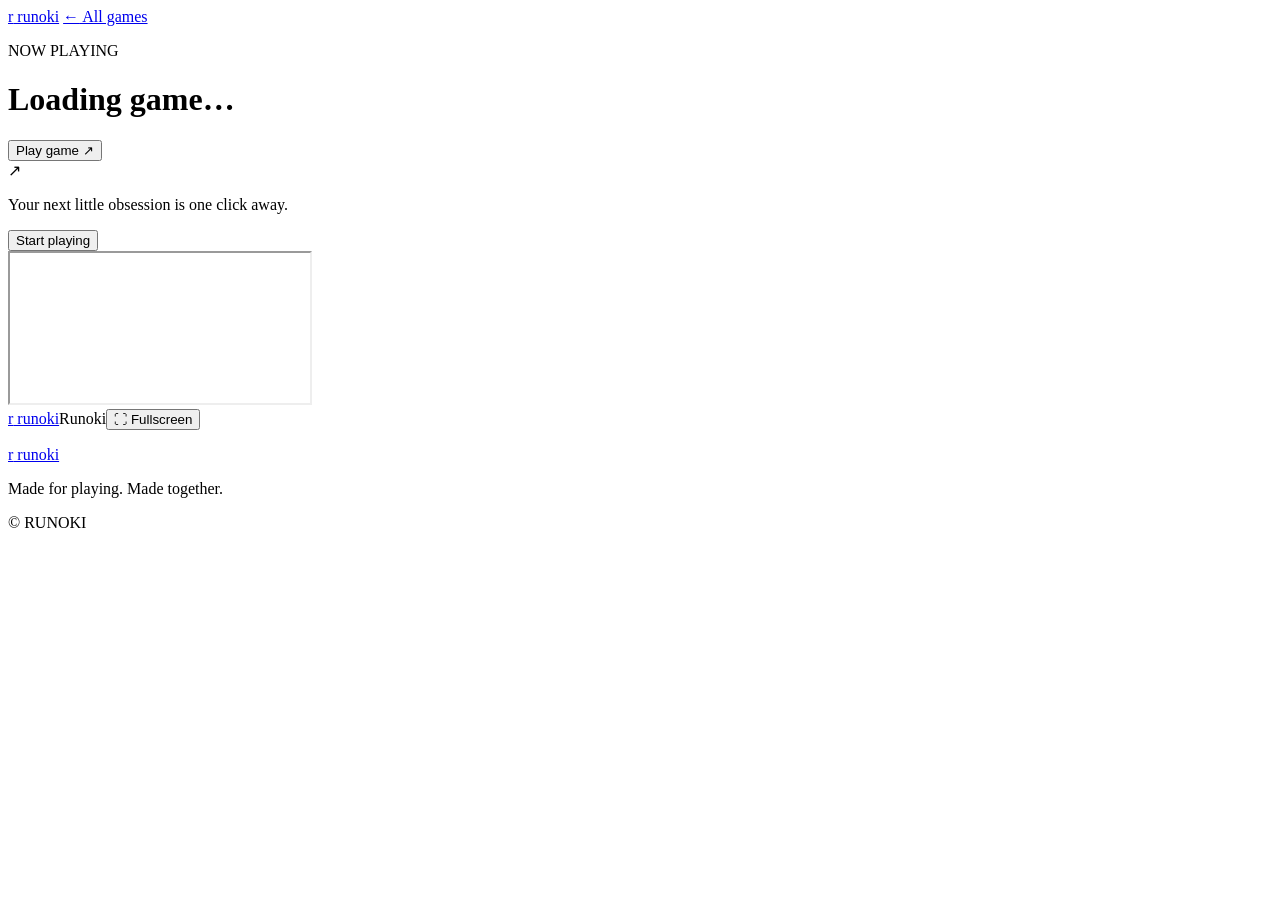
==== game.html @ b2163861 "Add dedicated Runoki game page" ====
<!doctype html>
<html lang="en">
<head>
  <meta charset="utf-8">
  <meta name="viewport" content="width=device-width, initial-scale=1">
  <meta name="theme-color" content="#101014">
  <title>Play — Runoki</title>
  <link rel="stylesheet" href="assets/css/style.css">
  <script src="assets/js/site.js" defer></script>
</head>
<body class="game-page">
  <header class="site-header game-header">
    <a class="wordmark" href="index.html"><span class="brand-mark">r</span> runoki</a>
    <a class="back-link" href="index.html#games"><span aria-hidden="true">←</span> All games</a>
  </header>
  <main class="detail-main">
    <div class="detail-top">
      <div><p class="eyebrow"><span class="live-dot"></span> NOW PLAYING</p><h1 id="detail-title">Loading game…</h1></div>
      <button class="button button-dark play-button" id="play-button" type="button">Play game <span aria-hidden="true">↗</span></button>
    </div>
    <div class="game-stage" id="game-stage">
      <div class="stage-placeholder" id="stage-placeholder"><span class="placeholder-icon">↗</span><p>Your next little obsession is one click away.</p><button class="button button-light" id="stage-play" type="button">Start playing</button></div>
      <iframe id="game-frame" title="Game" allow="fullscreen; gamepad" loading="lazy"></iframe>
      <div class="fullscreen-bar"><a href="index.html" class="bar-brand"><span class="brand-mark">r</span> runoki</a><span id="bar-title">Runoki</span><button id="fullscreen-button" type="button" aria-label="Enter fullscreen">⛶ <span>Fullscreen</span></button></div>
    </div>
    <div class="detail-bottom"><p id="detail-description"></p><span class="game-tag" id="detail-tag"></span></div>
  </main>
  <footer class="site-footer"><a class="wordmark" href="index.html"><span class="brand-mark">r</span> runoki</a><p>Made for playing. Made together.</p><span>© RUNOKI</span></footer>
</body>
</html>
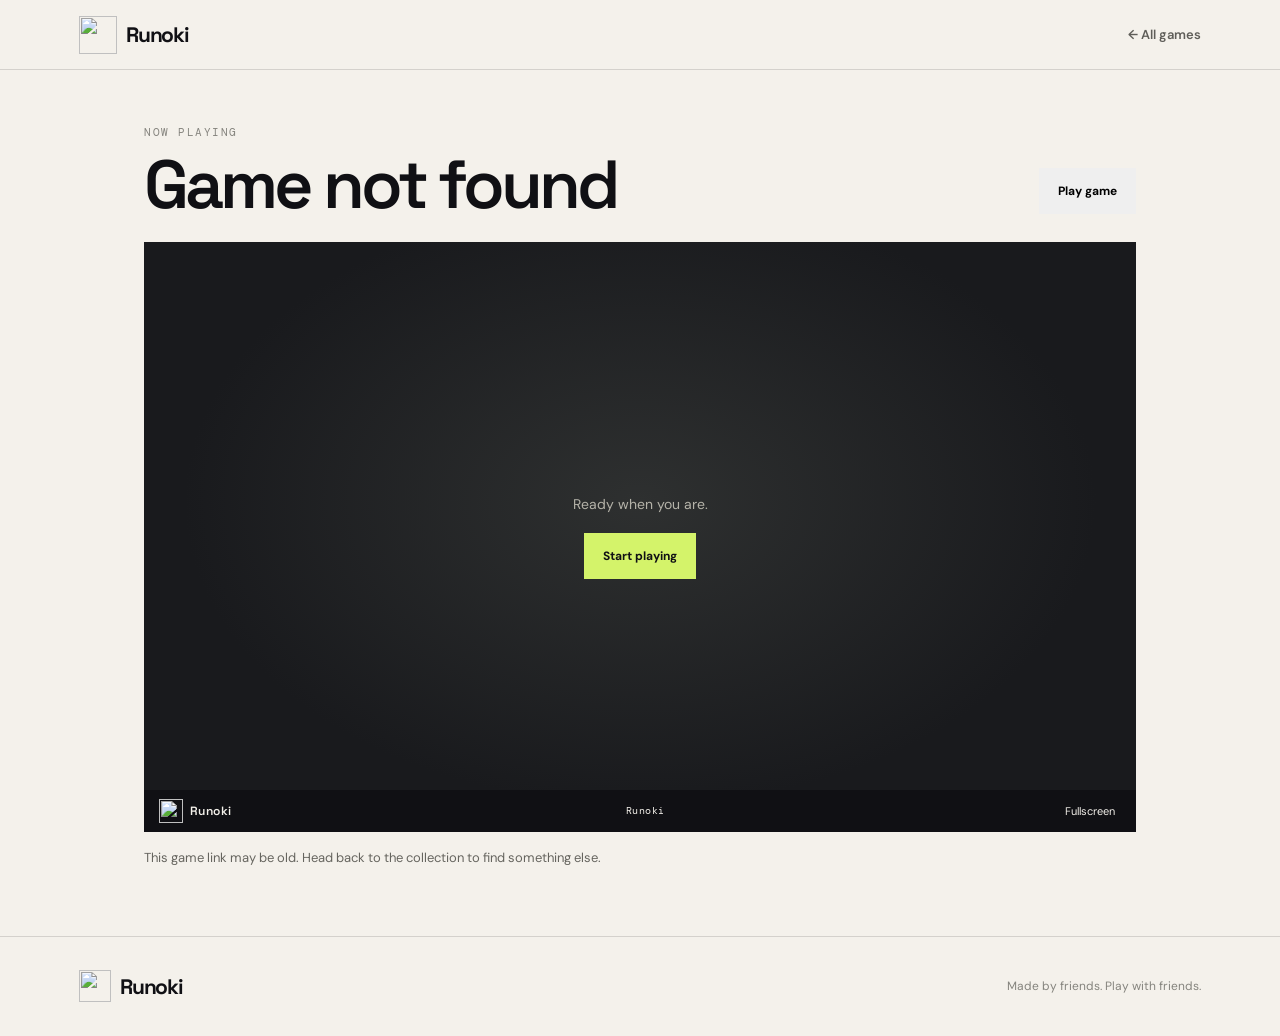
==== commit 9ce6ac8c: "Simplify Runoki game page branding" ====
--- a/game.html
+++ b/game.html
@@ -3,28 +3,28 @@
 <head>
   <meta charset="utf-8">
   <meta name="viewport" content="width=device-width, initial-scale=1">
-  <meta name="theme-color" content="#101014">
+  <meta name="theme-color" content="#faf9f6">
   <title>Play — Runoki</title>
   <link rel="stylesheet" href="assets/css/style.css">
   <script src="assets/js/site.js" defer></script>
 </head>
 <body class="game-page">
   <header class="site-header game-header">
-    <a class="wordmark" href="index.html"><span class="brand-mark">r</span> runoki</a>
-    <a class="back-link" href="index.html#games"><span aria-hidden="true">←</span> All games</a>
+    <a class="wordmark" href="index.html"><img src="assets/runoki-face.svg" alt="" width="38" height="38"><span>Runoki</span></a>
+    <a class="back-link" href="index.html#games">← All games</a>
   </header>
   <main class="detail-main">
     <div class="detail-top">
-      <div><p class="eyebrow"><span class="live-dot"></span> NOW PLAYING</p><h1 id="detail-title">Loading game…</h1></div>
-      <button class="button button-dark play-button" id="play-button" type="button">Play game <span aria-hidden="true">↗</span></button>
+      <div><p class="eyebrow">NOW PLAYING</p><h1 id="detail-title">Loading game…</h1></div>
+      <button class="button play-button" id="play-button" type="button">Play game</button>
     </div>
     <div class="game-stage" id="game-stage">
-      <div class="stage-placeholder" id="stage-placeholder"><span class="placeholder-icon">↗</span><p>Your next little obsession is one click away.</p><button class="button button-light" id="stage-play" type="button">Start playing</button></div>
+      <div class="stage-placeholder" id="stage-placeholder"><p>Ready when you are.</p><button class="button button-light" id="stage-play" type="button">Start playing</button></div>
       <iframe id="game-frame" title="Game" allow="fullscreen; gamepad" loading="lazy"></iframe>
-      <div class="fullscreen-bar"><a href="index.html" class="bar-brand"><span class="brand-mark">r</span> runoki</a><span id="bar-title">Runoki</span><button id="fullscreen-button" type="button" aria-label="Enter fullscreen">⛶ <span>Fullscreen</span></button></div>
+      <div class="fullscreen-bar"><a href="index.html" class="bar-brand"><img src="assets/runoki-face.svg" alt="" width="24" height="24"><span>Runoki</span></a><span id="bar-title">Runoki</span><button id="fullscreen-button" type="button" aria-label="Enter fullscreen">Fullscreen</button></div>
     </div>
     <div class="detail-bottom"><p id="detail-description"></p><span class="game-tag" id="detail-tag"></span></div>
   </main>
-  <footer class="site-footer"><a class="wordmark" href="index.html"><span class="brand-mark">r</span> runoki</a><p>Made for playing. Made together.</p><span>© RUNOKI</span></footer>
+  <footer class="site-footer"><a class="wordmark" href="index.html"><img src="assets/runoki-face.svg" alt="" width="32" height="32"><span>Runoki</span></a><p>Made by friends. Play with friends.</p></footer>
 </body>
 </html>
--- a/assets/css/style.css
+++ b/assets/css/style.css
@@ -0,0 +1,9 @@
+@import url('https://fonts.googleapis.com/css2?family=DM+Mono:wght@400;500&family=DM+Sans:wght@400;500;600;700&family=Space+Grotesk:wght@400;500;600;700&display=swap');
+:root{--ink:#101014;--paper:#f4f1eb;--lime:#d4f36a;--muted:#85847e;--line:rgba(16,16,20,.14);--display:'Space Grotesk',sans-serif;--body:'DM Sans',sans-serif;--mono:'DM Mono',monospace}
+*{box-sizing:border-box}html{scroll-behavior:smooth}body{margin:0;background:var(--paper);color:var(--ink);font-family:var(--body);-webkit-font-smoothing:antialiased}a{color:inherit;text-decoration:none}button{font:inherit}.site-header{height:78px;padding:0 6.2vw;display:flex;align-items:center;justify-content:space-between;border-bottom:1px solid var(--line)}.wordmark{display:inline-flex;align-items:center;gap:9px;font:700 21px var(--display);letter-spacing:-1.3px}.brand-mark{display:inline-grid;place-items:center;width:29px;height:29px;border-radius:50%;background:var(--lime);color:var(--ink);font:700 18px var(--display);letter-spacing:-2px}.header-link,.back-link{font-size:13px;font-weight:600}.header-link span{margin-left:9px;font-size:17px}.hero{position:relative;min-height:570px;padding:94px 10vw 86px;background:var(--ink);color:var(--paper);overflow:hidden;display:flex;align-items:center}.hero-copy{max-width:580px;position:relative;z-index:2}.eyebrow{font:11px var(--mono);letter-spacing:1.5px;color:var(--muted);margin:0 0 23px}.hero .eyebrow{color:#b5b3a9}.live-dot{display:inline-block;width:7px;height:7px;margin-right:9px;border-radius:50%;background:var(--lime);box-shadow:0 0 12px #d4f36a88}.hero h1,.section-heading h2,.detail-top h1{font:600 clamp(54px,7.3vw,94px)/.95 var(--display);letter-spacing:-6px;margin:0}.hero h1 em,.section-heading h2 em{color:var(--lime);font-style:normal}.hero-intro{max-width:370px;color:#b5b3a9;font-size:15px;line-height:1.75;margin:25px 0 27px}.button{display:inline-flex;align-items:center;justify-content:center;gap:28px;border:0;padding:15px 19px;font-size:12px;font-weight:700;cursor:pointer;transition:transform .2s,background .2s}.button:hover{transform:translateY(-3px)}.button-light{background:var(--lime);color:var(--ink)}.button-dark{background:var(--ink);color:var(--paper)}.button span{font-size:17px}.hero-art{position:absolute;inset:0 2vw 0 54%;display:grid;place-items:center;animation:appear 1s both}.hero-disc{width:min(31vw,380px);aspect-ratio:1;border-radius:50%;background:var(--lime);color:var(--ink);display:flex;align-items:center;justify-content:center;position:relative;transform:rotate(-11deg);box-shadow:0 0 100px #d4f36a20;animation:float 6s ease-in-out infinite}.hero-disc:before,.hero-disc:after{content:'';position:absolute;border:1px solid #10101430;border-radius:50%;inset:13%}.hero-disc:after{inset:27%}.hero-disc span{font:700 clamp(21px,3vw,39px)/.92 var(--display);letter-spacing:-2px;z-index:1}.hero-disc b{position:absolute;right:17%;top:18%;font:24px var(--body)}.orbit{position:absolute;width:min(38vw,470px);aspect-ratio:1;border:1px solid #f4f1eb22;border-radius:50%}.orbit-two{width:min(47vw,570px)}.hero-spark{position:absolute;color:var(--lime);font-size:27px;animation:twinkle 4s ease-in-out infinite}.spark-one{top:22%;right:15%}.spark-two{bottom:22%;left:12%;font-size:20px;animation-delay:1s}.hero-note{position:absolute;right:10%;bottom:17%;font:10px/1.6 var(--mono);letter-spacing:.8px;text-transform:uppercase;color:#b5b3a9;transform:rotate(-8deg)}.hero-index{position:absolute;bottom:27px;left:10vw;color:#89877e;font:10px var(--mono);letter-spacing:1px}.hero-index span{color:var(--lime);padding:0 7px}.games-section{padding:100px 10vw 120px}.section-heading{display:flex;align-items:end;justify-content:space-between;margin-bottom:46px}.section-heading .eyebrow{margin-bottom:17px}.section-heading h2{font-size:clamp(40px,5vw,62px);letter-spacing:-3.5px;line-height:.98}.section-heading h2 em{color:#7c8c39}.game-count{text-align:right;color:var(--muted);font:10px/1.8 var(--mono);letter-spacing:1px;margin-bottom:5px}.game-count span{font:600 30px var(--display);color:var(--ink);display:block;letter-spacing:-1px}.game-grid{display:grid;grid-template-columns:repeat(3,minmax(0,1fr));gap:24px}.game-card{min-width:0;animation:card-in .55s both}.game-card:nth-child(2){animation-delay:.1s}.game-card:nth-child(3){animation-delay:.2s}.card-link{display:block}.game-art{aspect-ratio:1.22;background:#e6e2d9;position:relative;overflow:hidden;display:grid;place-items:center;transition:transform .35s}.card-link:hover .game-art{transform:translateY(-5px)}.art-orbit{position:absolute;width:65%;aspect-ratio:1;border:1px solid #17181a30;border-radius:50%;transform:rotate(25deg)}.art-orbit:after{content:'';position:absolute;inset:14%;border:1px solid #17181a30;border-radius:50%}.art-shape{font:700 clamp(65px,10vw,120px) var(--display);letter-spacing:-10px;transform:rotate(-12deg);transition:transform .4s}.card-link:hover .art-shape{transform:rotate(0) scale(1.08)}.art-aqua{background:#b8dcd2}.art-aqua .art-shape{color:#163c36}.art-orange{background:#f1b467}.art-orange .art-shape{color:#792e19}.art-violet{background:#c8b7e5}.art-violet .art-shape{color:#38285c}.art-stamp{position:absolute;right:16px;top:15px;font:9px var(--mono);letter-spacing:1px}.card-meta{display:flex;align-items:start;justify-content:space-between;padding:16px 1px 0}.card-title{font:600 19px var(--display);letter-spacing:-.6px;margin:0}.card-category{font:9px var(--mono);letter-spacing:1px;color:var(--muted);margin-top:7px;text-transform:uppercase}.card-arrow{width:31px;height:31px;border:1px solid var(--line);border-radius:50%;display:grid;place-items:center;font-size:16px;transition:background .2s}.card-link:hover .card-arrow{background:var(--lime);border-color:var(--lime)}.empty-state{grid-column:1/-1;padding:50px 25px;border:1px dashed var(--line);text-align:center;color:var(--muted);font-size:14px}.site-footer{min-height:100px;border-top:1px solid var(--line);padding:25px 6.2vw;display:flex;align-items:center;justify-content:space-between}.site-footer p{font-size:12px;color:var(--muted)}.site-footer>span{font:9px var(--mono);letter-spacing:1px;color:var(--muted)}
+/* Game detail and persistent play controls */
+.game-page{min-height:100vh}.game-header{height:70px}.back-link{color:#5f5e59}.back-link span{margin-right:7px}.detail-main{max-width:1120px;margin:0 auto;padding:55px 5vw 70px}.detail-top{display:flex;justify-content:space-between;align-items:end;margin-bottom:24px}.detail-top .eyebrow{margin-bottom:14px}.detail-top h1{font-size:clamp(39px,5.6vw,68px);letter-spacing:-4px}.play-button{margin-bottom:4px}.game-stage{height:min(61vw,590px);min-height:360px;position:relative;background:#191a1d;overflow:hidden}.game-stage iframe{display:none;width:100%;height:100%;border:0;background:#fff}.game-stage.is-playing iframe{display:block}.game-stage.is-playing .stage-placeholder{display:none}.stage-placeholder{position:absolute;inset:0;display:flex;flex-direction:column;align-items:center;justify-content:center;color:#f4f1eb;text-align:center;background:radial-gradient(ellipse at 50% 44%,#2e3030,#191a1d 65%)}.placeholder-icon{width:58px;height:58px;border:1px solid #d4f36a66;border-radius:50%;display:grid;place-items:center;color:var(--lime);font-size:24px;margin-bottom:15px;animation:float 4s ease-in-out infinite}.stage-placeholder p{font:14px var(--body);color:#b5b3a9;margin:0 0 20px}.fullscreen-bar{height:42px;position:absolute;bottom:0;left:0;right:0;display:flex;align-items:center;justify-content:space-between;padding:0 15px;background:#101014;color:#f4f1eb;font:10px var(--mono);letter-spacing:.4px;z-index:2}.bar-brand{display:flex;align-items:center;gap:7px;font:600 12px var(--display)}.bar-brand .brand-mark{width:21px;height:21px;font-size:13px}#fullscreen-button{color:#f4f1eb;background:transparent;border:0;cursor:pointer;font:11px var(--body)}#fullscreen-button span{margin-left:5px}.detail-bottom{display:flex;justify-content:space-between;align-items:center;padding-top:17px}.detail-bottom p{font-size:13px;color:#66655f;margin:0}.game-tag{font:9px var(--mono);text-transform:uppercase;letter-spacing:1px;color:var(--muted)}.game-stage:fullscreen{width:100vw;height:100vh;min-height:0;background:#000}.game-stage:fullscreen iframe{height:calc(100% - 42px)}.game-stage:fullscreen .fullscreen-bar{position:absolute}
+@keyframes float{0%,100%{translate:0 0}50%{translate:0 -12px}}@keyframes twinkle{0%,100%{opacity:.5;transform:scale(.8) rotate(0)}50%{opacity:1;transform:scale(1.15) rotate(20deg)}}@keyframes appear{from{opacity:0;transform:scale(.94)}to{opacity:1;transform:scale(1)}}@keyframes card-in{from{opacity:0;transform:translateY(14px)}to{opacity:1;transform:translateY(0)}}
+@media(max-width:760px){.site-header{height:66px;padding:0 6vw}.hero{min-height:690px;padding:74px 8vw 330px;align-items:flex-start}.hero h1{font-size:clamp(58px,13vw,85px);letter-spacing:-4px}.hero-intro{font-size:14px}.hero-art{inset:45% 0 -15% 7%;}.hero-disc{width:min(57vw,330px)}.orbit{width:min(70vw,410px)}.orbit-two{width:min(86vw,500px)}.hero-note{right:12%;bottom:16%}.hero-index{left:8vw}.games-section{padding:74px 7vw 85px}.section-heading{align-items:start}.section-heading h2{font-size:clamp(37px,9vw,55px);letter-spacing:-2.8px}.game-grid{grid-template-columns:repeat(2,minmax(0,1fr));gap:25px 14px}.game-art{aspect-ratio:1.05}.art-shape{font-size:clamp(58px,14vw,100px)}.card-title{font-size:16px}.card-meta{padding-top:12px}.site-footer{padding:22px 6vw;flex-wrap:wrap;gap:12px}.site-footer p{order:3;width:100%;margin:0}.detail-main{padding:37px 5vw 48px}.detail-top h1{font-size:clamp(36px,9vw,55px);letter-spacing:-2.6px}.detail-top{align-items:center;gap:10px}.play-button{padding:12px 13px;gap:10px;white-space:nowrap;font-size:11px}.game-stage{height:66svh;min-height:370px}.fullscreen-bar{height:42px;padding:0 11px}.game-stage:fullscreen iframe{height:calc(100% - 42px)}.detail-bottom{align-items:start;gap:12px}.detail-bottom p{line-height:1.5}.game-tag{text-align:right;white-space:nowrap}}
+@media(max-width:420px){.game-grid{gap:23px 11px}.card-title{font-size:14px}.card-category{font-size:8px}.game-stage{min-height:340px}.detail-top{align-items:end}.detail-top .eyebrow{font-size:9px}.back-link{font-size:12px}}
+@media(prefers-reduced-motion:reduce){*,*::before,*::after{scroll-behavior:auto!important;animation-duration:.01ms!important;animation-iteration-count:1!important;transition-duration:.01ms!important}}
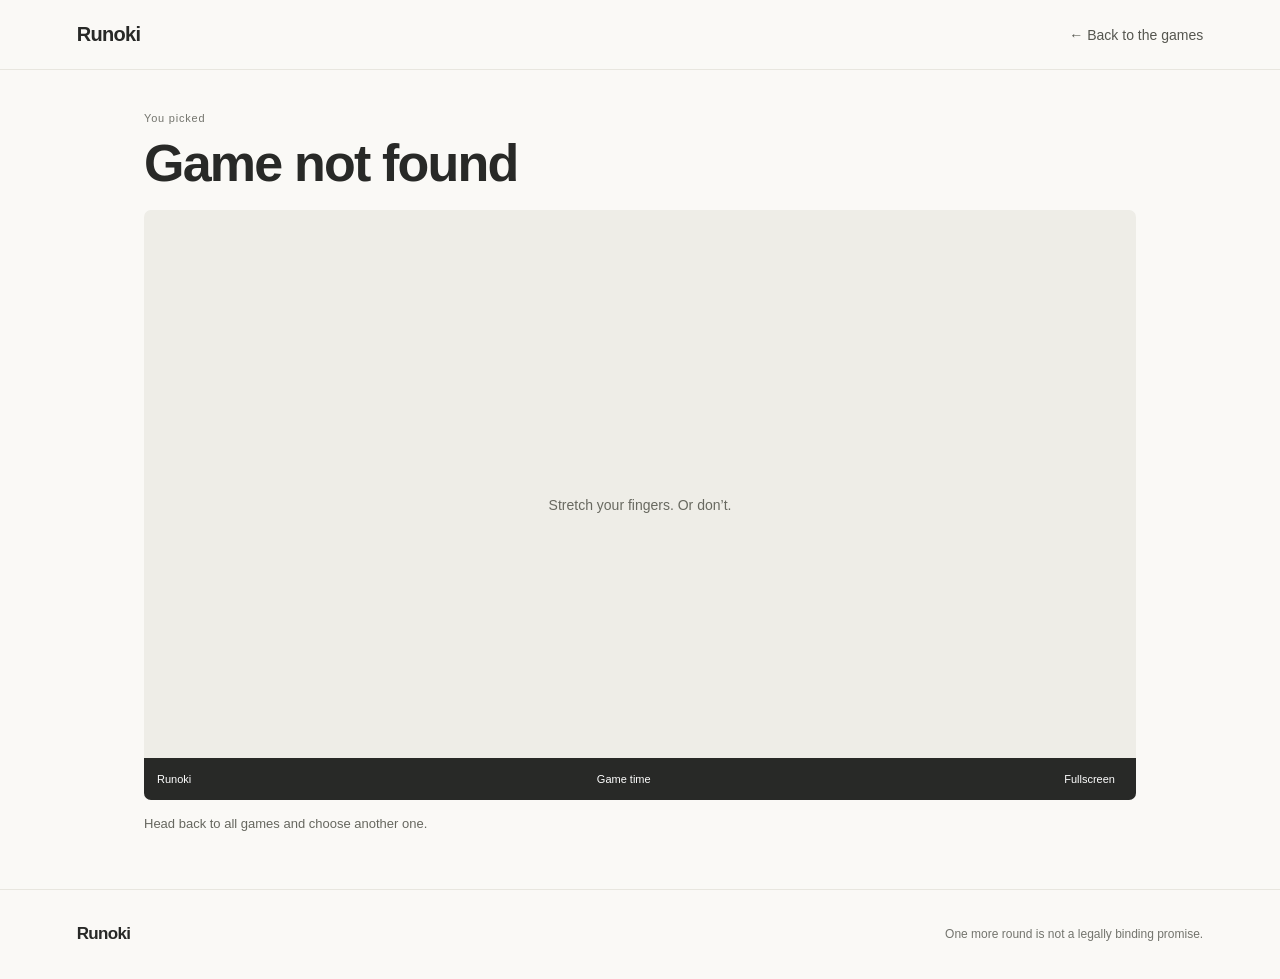
==== commit daf594c8: "Redesign Runoki game page and controls" ====
--- a/game.html
+++ b/game.html
@@ -3,28 +3,28 @@
 <head>
   <meta charset="utf-8">
   <meta name="viewport" content="width=device-width, initial-scale=1">
-  <meta name="theme-color" content="#faf9f6">
-  <title>Play — Runoki</title>
+  <meta name="theme-color" content="#f7f5ef">
+  <title>Play a game — Runoki</title>
   <link rel="stylesheet" href="assets/css/style.css">
   <script src="assets/js/site.js" defer></script>
 </head>
 <body class="game-page">
   <header class="site-header game-header">
-    <a class="wordmark" href="index.html"><img src="assets/runoki-face.svg" alt="" width="38" height="38"><span>Runoki</span></a>
-    <a class="back-link" href="index.html#games">← All games</a>
+    <a class="wordmark" href="index.html">Runoki</a>
+    <a class="back-link" href="index.html#games">← Back to the games</a>
   </header>
   <main class="detail-main">
     <div class="detail-top">
-      <div><p class="eyebrow">NOW PLAYING</p><h1 id="detail-title">Loading game…</h1></div>
-      <button class="button play-button" id="play-button" type="button">Play game</button>
+      <div><p class="eyebrow">You picked</p><h1 id="detail-title">Loading game…</h1></div>
+      <button class="button play-button" id="play-button" type="button">Play</button>
     </div>
     <div class="game-stage" id="game-stage">
-      <div class="stage-placeholder" id="stage-placeholder"><p>Ready when you are.</p><button class="button button-light" id="stage-play" type="button">Start playing</button></div>
+      <div class="stage-placeholder" id="stage-placeholder"><p>Stretch your fingers. Or don’t.</p><button class="button button-light" id="stage-play" type="button">Start playing</button></div>
       <iframe id="game-frame" title="Game" allow="fullscreen; gamepad" loading="lazy"></iframe>
-      <div class="fullscreen-bar"><a href="index.html" class="bar-brand"><img src="assets/runoki-face.svg" alt="" width="24" height="24"><span>Runoki</span></a><span id="bar-title">Runoki</span><button id="fullscreen-button" type="button" aria-label="Enter fullscreen">Fullscreen</button></div>
+      <div class="fullscreen-bar"><a href="index.html#games" class="bar-brand">Runoki</a><span id="bar-title">Game time</span><button id="fullscreen-button" type="button">Fullscreen</button></div>
     </div>
     <div class="detail-bottom"><p id="detail-description"></p><span class="game-tag" id="detail-tag"></span></div>
   </main>
-  <footer class="site-footer"><a class="wordmark" href="index.html"><img src="assets/runoki-face.svg" alt="" width="32" height="32"><span>Runoki</span></a><p>Made by friends. Play with friends.</p></footer>
+  <footer class="site-footer"><a class="wordmark" href="index.html">Runoki</a><p>One more round is not a legally binding promise.</p></footer>
 </body>
 </html>
--- a/assets/css/style.css
+++ b/assets/css/style.css
@@ -1,9 +1,6 @@
-@import url('https://fonts.googleapis.com/css2?family=DM+Mono:wght@400;500&family=DM+Sans:wght@400;500;600;700&family=Space+Grotesk:wght@400;500;600;700&display=swap');
-:root{--ink:#101014;--paper:#f4f1eb;--lime:#d4f36a;--muted:#85847e;--line:rgba(16,16,20,.14);--display:'Space Grotesk',sans-serif;--body:'DM Sans',sans-serif;--mono:'DM Mono',monospace}
-*{box-sizing:border-box}html{scroll-behavior:smooth}body{margin:0;background:var(--paper);color:var(--ink);font-family:var(--body);-webkit-font-smoothing:antialiased}a{color:inherit;text-decoration:none}button{font:inherit}.site-header{height:78px;padding:0 6.2vw;display:flex;align-items:center;justify-content:space-between;border-bottom:1px solid var(--line)}.wordmark{display:inline-flex;align-items:center;gap:9px;font:700 21px var(--display);letter-spacing:-1.3px}.brand-mark{display:inline-grid;place-items:center;width:29px;height:29px;border-radius:50%;background:var(--lime);color:var(--ink);font:700 18px var(--display);letter-spacing:-2px}.header-link,.back-link{font-size:13px;font-weight:600}.header-link span{margin-left:9px;font-size:17px}.hero{position:relative;min-height:570px;padding:94px 10vw 86px;background:var(--ink);color:var(--paper);overflow:hidden;display:flex;align-items:center}.hero-copy{max-width:580px;position:relative;z-index:2}.eyebrow{font:11px var(--mono);letter-spacing:1.5px;color:var(--muted);margin:0 0 23px}.hero .eyebrow{color:#b5b3a9}.live-dot{display:inline-block;width:7px;height:7px;margin-right:9px;border-radius:50%;background:var(--lime);box-shadow:0 0 12px #d4f36a88}.hero h1,.section-heading h2,.detail-top h1{font:600 clamp(54px,7.3vw,94px)/.95 var(--display);letter-spacing:-6px;margin:0}.hero h1 em,.section-heading h2 em{color:var(--lime);font-style:normal}.hero-intro{max-width:370px;color:#b5b3a9;font-size:15px;line-height:1.75;margin:25px 0 27px}.button{display:inline-flex;align-items:center;justify-content:center;gap:28px;border:0;padding:15px 19px;font-size:12px;font-weight:700;cursor:pointer;transition:transform .2s,background .2s}.button:hover{transform:translateY(-3px)}.button-light{background:var(--lime);color:var(--ink)}.button-dark{background:var(--ink);color:var(--paper)}.button span{font-size:17px}.hero-art{position:absolute;inset:0 2vw 0 54%;display:grid;place-items:center;animation:appear 1s both}.hero-disc{width:min(31vw,380px);aspect-ratio:1;border-radius:50%;background:var(--lime);color:var(--ink);display:flex;align-items:center;justify-content:center;position:relative;transform:rotate(-11deg);box-shadow:0 0 100px #d4f36a20;animation:float 6s ease-in-out infinite}.hero-disc:before,.hero-disc:after{content:'';position:absolute;border:1px solid #10101430;border-radius:50%;inset:13%}.hero-disc:after{inset:27%}.hero-disc span{font:700 clamp(21px,3vw,39px)/.92 var(--display);letter-spacing:-2px;z-index:1}.hero-disc b{position:absolute;right:17%;top:18%;font:24px var(--body)}.orbit{position:absolute;width:min(38vw,470px);aspect-ratio:1;border:1px solid #f4f1eb22;border-radius:50%}.orbit-two{width:min(47vw,570px)}.hero-spark{position:absolute;color:var(--lime);font-size:27px;animation:twinkle 4s ease-in-out infinite}.spark-one{top:22%;right:15%}.spark-two{bottom:22%;left:12%;font-size:20px;animation-delay:1s}.hero-note{position:absolute;right:10%;bottom:17%;font:10px/1.6 var(--mono);letter-spacing:.8px;text-transform:uppercase;color:#b5b3a9;transform:rotate(-8deg)}.hero-index{position:absolute;bottom:27px;left:10vw;color:#89877e;font:10px var(--mono);letter-spacing:1px}.hero-index span{color:var(--lime);padding:0 7px}.games-section{padding:100px 10vw 120px}.section-heading{display:flex;align-items:end;justify-content:space-between;margin-bottom:46px}.section-heading .eyebrow{margin-bottom:17px}.section-heading h2{font-size:clamp(40px,5vw,62px);letter-spacing:-3.5px;line-height:.98}.section-heading h2 em{color:#7c8c39}.game-count{text-align:right;color:var(--muted);font:10px/1.8 var(--mono);letter-spacing:1px;margin-bottom:5px}.game-count span{font:600 30px var(--display);color:var(--ink);display:block;letter-spacing:-1px}.game-grid{display:grid;grid-template-columns:repeat(3,minmax(0,1fr));gap:24px}.game-card{min-width:0;animation:card-in .55s both}.game-card:nth-child(2){animation-delay:.1s}.game-card:nth-child(3){animation-delay:.2s}.card-link{display:block}.game-art{aspect-ratio:1.22;background:#e6e2d9;position:relative;overflow:hidden;display:grid;place-items:center;transition:transform .35s}.card-link:hover .game-art{transform:translateY(-5px)}.art-orbit{position:absolute;width:65%;aspect-ratio:1;border:1px solid #17181a30;border-radius:50%;transform:rotate(25deg)}.art-orbit:after{content:'';position:absolute;inset:14%;border:1px solid #17181a30;border-radius:50%}.art-shape{font:700 clamp(65px,10vw,120px) var(--display);letter-spacing:-10px;transform:rotate(-12deg);transition:transform .4s}.card-link:hover .art-shape{transform:rotate(0) scale(1.08)}.art-aqua{background:#b8dcd2}.art-aqua .art-shape{color:#163c36}.art-orange{background:#f1b467}.art-orange .art-shape{color:#792e19}.art-violet{background:#c8b7e5}.art-violet .art-shape{color:#38285c}.art-stamp{position:absolute;right:16px;top:15px;font:9px var(--mono);letter-spacing:1px}.card-meta{display:flex;align-items:start;justify-content:space-between;padding:16px 1px 0}.card-title{font:600 19px var(--display);letter-spacing:-.6px;margin:0}.card-category{font:9px var(--mono);letter-spacing:1px;color:var(--muted);margin-top:7px;text-transform:uppercase}.card-arrow{width:31px;height:31px;border:1px solid var(--line);border-radius:50%;display:grid;place-items:center;font-size:16px;transition:background .2s}.card-link:hover .card-arrow{background:var(--lime);border-color:var(--lime)}.empty-state{grid-column:1/-1;padding:50px 25px;border:1px dashed var(--line);text-align:center;color:var(--muted);font-size:14px}.site-footer{min-height:100px;border-top:1px solid var(--line);padding:25px 6.2vw;display:flex;align-items:center;justify-content:space-between}.site-footer p{font-size:12px;color:var(--muted)}.site-footer>span{font:9px var(--mono);letter-spacing:1px;color:var(--muted)}
-/* Game detail and persistent play controls */
-.game-page{min-height:100vh}.game-header{height:70px}.back-link{color:#5f5e59}.back-link span{margin-right:7px}.detail-main{max-width:1120px;margin:0 auto;padding:55px 5vw 70px}.detail-top{display:flex;justify-content:space-between;align-items:end;margin-bottom:24px}.detail-top .eyebrow{margin-bottom:14px}.detail-top h1{font-size:clamp(39px,5.6vw,68px);letter-spacing:-4px}.play-button{margin-bottom:4px}.game-stage{height:min(61vw,590px);min-height:360px;position:relative;background:#191a1d;overflow:hidden}.game-stage iframe{display:none;width:100%;height:100%;border:0;background:#fff}.game-stage.is-playing iframe{display:block}.game-stage.is-playing .stage-placeholder{display:none}.stage-placeholder{position:absolute;inset:0;display:flex;flex-direction:column;align-items:center;justify-content:center;color:#f4f1eb;text-align:center;background:radial-gradient(ellipse at 50% 44%,#2e3030,#191a1d 65%)}.placeholder-icon{width:58px;height:58px;border:1px solid #d4f36a66;border-radius:50%;display:grid;place-items:center;color:var(--lime);font-size:24px;margin-bottom:15px;animation:float 4s ease-in-out infinite}.stage-placeholder p{font:14px var(--body);color:#b5b3a9;margin:0 0 20px}.fullscreen-bar{height:42px;position:absolute;bottom:0;left:0;right:0;display:flex;align-items:center;justify-content:space-between;padding:0 15px;background:#101014;color:#f4f1eb;font:10px var(--mono);letter-spacing:.4px;z-index:2}.bar-brand{display:flex;align-items:center;gap:7px;font:600 12px var(--display)}.bar-brand .brand-mark{width:21px;height:21px;font-size:13px}#fullscreen-button{color:#f4f1eb;background:transparent;border:0;cursor:pointer;font:11px var(--body)}#fullscreen-button span{margin-left:5px}.detail-bottom{display:flex;justify-content:space-between;align-items:center;padding-top:17px}.detail-bottom p{font-size:13px;color:#66655f;margin:0}.game-tag{font:9px var(--mono);text-transform:uppercase;letter-spacing:1px;color:var(--muted)}.game-stage:fullscreen{width:100vw;height:100vh;min-height:0;background:#000}.game-stage:fullscreen iframe{height:calc(100% - 42px)}.game-stage:fullscreen .fullscreen-bar{position:absolute}
-@keyframes float{0%,100%{translate:0 0}50%{translate:0 -12px}}@keyframes twinkle{0%,100%{opacity:.5;transform:scale(.8) rotate(0)}50%{opacity:1;transform:scale(1.15) rotate(20deg)}}@keyframes appear{from{opacity:0;transform:scale(.94)}to{opacity:1;transform:scale(1)}}@keyframes card-in{from{opacity:0;transform:translateY(14px)}to{opacity:1;transform:translateY(0)}}
-@media(max-width:760px){.site-header{height:66px;padding:0 6vw}.hero{min-height:690px;padding:74px 8vw 330px;align-items:flex-start}.hero h1{font-size:clamp(58px,13vw,85px);letter-spacing:-4px}.hero-intro{font-size:14px}.hero-art{inset:45% 0 -15% 7%;}.hero-disc{width:min(57vw,330px)}.orbit{width:min(70vw,410px)}.orbit-two{width:min(86vw,500px)}.hero-note{right:12%;bottom:16%}.hero-index{left:8vw}.games-section{padding:74px 7vw 85px}.section-heading{align-items:start}.section-heading h2{font-size:clamp(37px,9vw,55px);letter-spacing:-2.8px}.game-grid{grid-template-columns:repeat(2,minmax(0,1fr));gap:25px 14px}.game-art{aspect-ratio:1.05}.art-shape{font-size:clamp(58px,14vw,100px)}.card-title{font-size:16px}.card-meta{padding-top:12px}.site-footer{padding:22px 6vw;flex-wrap:wrap;gap:12px}.site-footer p{order:3;width:100%;margin:0}.detail-main{padding:37px 5vw 48px}.detail-top h1{font-size:clamp(36px,9vw,55px);letter-spacing:-2.6px}.detail-top{align-items:center;gap:10px}.play-button{padding:12px 13px;gap:10px;white-space:nowrap;font-size:11px}.game-stage{height:66svh;min-height:370px}.fullscreen-bar{height:42px;padding:0 11px}.game-stage:fullscreen iframe{height:calc(100% - 42px)}.detail-bottom{align-items:start;gap:12px}.detail-bottom p{line-height:1.5}.game-tag{text-align:right;white-space:nowrap}}
-@media(max-width:420px){.game-grid{gap:23px 11px}.card-title{font-size:14px}.card-category{font-size:8px}.game-stage{min-height:340px}.detail-top{align-items:end}.detail-top .eyebrow{font-size:9px}.back-link{font-size:12px}}
-@media(prefers-reduced-motion:reduce){*,*::before,*::after{scroll-behavior:auto!important;animation-duration:.01ms!important;animation-iteration-count:1!important;transition-duration:.01ms!important}}+:root{--ink:#282927;--muted:#73746d;--paper:#faf9f6;--green:#dff2ad;--line:#e8e6df;--body:Arial,Helvetica,sans-serif}
+*{box-sizing:border-box}html{scroll-behavior:smooth}body{margin:0;background:var(--paper);color:var(--ink);font-family:var(--body);-webkit-font-smoothing:antialiased}a{color:inherit;text-decoration:none}button,input{font:inherit}.site-header{height:76px;padding:0 max(6vw,22px);display:flex;align-items:center;justify-content:space-between;border-bottom:1px solid var(--line)}.wordmark{display:inline-flex;align-items:center;gap:9px;font-size:20px;font-weight:700;letter-spacing:-.7px}.wordmark img{object-fit:contain}.header-link,.back-link{font-size:14px;color:#55564f}.header-link:hover,.back-link:hover{color:#111}.intro{padding:78px max(10vw,24px) 65px}.intro h1{font-size:clamp(38px,6vw,66px);line-height:1.07;letter-spacing:-2.8px;margin:0;font-weight:700}.intro h1 span{color:#76776f}.intro p{font-size:16px;color:#64655e;margin:21px 0 0}.games-section{padding:25px max(10vw,24px) 90px}.list-heading{display:flex;align-items:center;justify-content:space-between;gap:20px;border-bottom:1px solid var(--line);padding-bottom:17px}.list-heading h2{font-size:21px;margin:0;letter-spacing:-.5px}.search input{width:190px;border:1px solid var(--line);border-radius:20px;background:transparent;padding:9px 14px;outline:none;font-size:13px}.search input:focus{border-color:#9aaa72}.category-list{display:flex;align-items:center;gap:8px;flex-wrap:wrap;padding:17px 0 22px}.category-button{border:1px solid var(--line);background:transparent;border-radius:20px;padding:8px 13px;font-size:12px;color:#55564f;cursor:pointer}.category-button:hover,.category-button[aria-pressed="true"]{background:var(--green);border-color:var(--green);color:var(--ink)}.game-grid{display:grid;grid-template-columns:repeat(4,minmax(0,1fr));gap:27px 18px}.game-card{min-width:0}.card-link{display:block}.game-art{position:relative;aspect-ratio:1.25;background:#eeede7;border-radius:8px;overflow:hidden}.game-art img{width:100%;height:100%;object-fit:cover;display:block;transition:transform .25s}.card-link:hover .game-art img{transform:scale(1.03)}.card-placeholder{width:100%;height:100%;display:grid;place-items:center;background:linear-gradient(135deg,#e9edda,#d7e5c5);color:#565d47;font-size:13px}.card-meta{padding:10px 1px 0}.card-title{font-size:15px;font-weight:600;letter-spacing:-.2px;margin:0}.card-category{font-size:12px;color:var(--muted);margin:5px 0 0}.game-count{font-size:12px;color:var(--muted);margin:26px 0 0}.empty-state{grid-column:1/-1;padding:40px 0;color:var(--muted);font-size:14px}.site-footer{min-height:90px;border-top:1px solid var(--line);padding:20px max(6vw,22px);display:flex;align-items:center;justify-content:space-between}.site-footer .wordmark{font-size:17px}.site-footer p{font-size:12px;color:var(--muted)}
+/* Play page */
+.game-header{height:70px}.detail-main{max-width:1120px;margin:0 auto;padding:42px 5vw 55px}.detail-top{display:flex;justify-content:space-between;align-items:center;margin-bottom:17px}.eyebrow{font-size:11px;letter-spacing:.8px;color:var(--muted);margin:0 0 9px}.detail-top h1{font-size:clamp(32px,5vw,52px);letter-spacing:-1.8px;margin:0}.button{border:0;border-radius:5px;padding:13px 18px;background:var(--ink);color:white;font-size:13px;font-weight:600;cursor:pointer}.button:hover{background:#4a4c45}.button-light{background:var(--green);color:var(--ink)}.button-light:hover{background:#d1e99a}.game-stage{height:min(60vw,590px);min-height:350px;position:relative;background:#eeede7;overflow:hidden;border-radius:7px}.game-stage iframe{display:none;width:100%;height:100%;border:0;background:white}.game-stage.is-playing iframe{display:block}.game-stage.is-playing .stage-placeholder{display:none}.stage-placeholder{position:absolute;inset:0;display:flex;flex-direction:column;align-items:center;justify-content:center;gap:15px;color:#686960}.stage-placeholder p{font-size:14px;margin:0}.fullscreen-bar{height:42px;position:absolute;bottom:0;left:0;right:0;display:flex;align-items:center;justify-content:space-between;padding:0 13px;background:#282927;color:#fff;font-size:11px;z-index:2}.bar-brand{display:flex;align-items:center;gap:7px}.bar-brand img{object-fit:contain}.bar-brand span{font-weight:600}.fullscreen-bar button{border:0;background:none;color:white;font-size:11px;cursor:pointer;padding:8px}.detail-bottom{display:flex;justify-content:space-between;align-items:center;padding-top:14px;gap:15px}.detail-bottom p{font-size:13px;color:#66675f;margin:0;line-height:1.5}.game-tag{font-size:11px;color:var(--muted)}.game-stage:fullscreen{width:100vw;height:100vh;min-height:0;background:#000;border-radius:0}.game-stage:fullscreen iframe{height:calc(100% - 42px)}.game-stage:fullscreen .fullscreen-bar{position:absolute}
+.visually-hidden{position:absolute;width:1px;height:1px;padding:0;margin:-1px;overflow:hidden;clip:rect(0,0,0,0);white-space:nowrap;border:0}
+@media(max-width:950px){.game-grid{grid-template-columns:repeat(3,minmax(0,1fr))}}@media(max-width:650px){.site-header{height:66px;padding:0 20px}.intro{padding:58px 23px 44px}.intro h1{font-size:clamp(37px,10vw,55px);letter-spacing:-2px}.intro p{font-size:14px}.games-section{padding:18px 20px 65px}.list-heading h2{font-size:19px}.search input{width:150px}.game-grid{grid-template-columns:repeat(2,minmax(0,1fr));gap:22px 13px}.game-art{aspect-ratio:1.12}.card-title{font-size:14px}.card-category{font-size:11px}.site-footer{padding:18px 20px;flex-wrap:wrap;gap:8px}.site-footer p{width:100%;margin:0}.detail-main{padding:33px 16px 40px}.detail-top h1{font-size:34px}.play-button{padding:11px 14px}.game-stage{height:68svh;min-height:340px}.detail-bottom{align-items:flex-start}.game-tag{text-align:right;white-space:nowrap}.fullscreen-bar{padding:0 9px}.game-stage:fullscreen iframe{height:calc(100% - 42px)}}@media(max-width:380px){.search input{width:130px}.category-list{gap:6px}.category-button{padding:7px 10px}.game-grid{gap:18px 10px}}@media(prefers-reduced-motion:reduce){*,*::before,*::after{scroll-behavior:auto!important;transition:none!important;animation:none!important}}
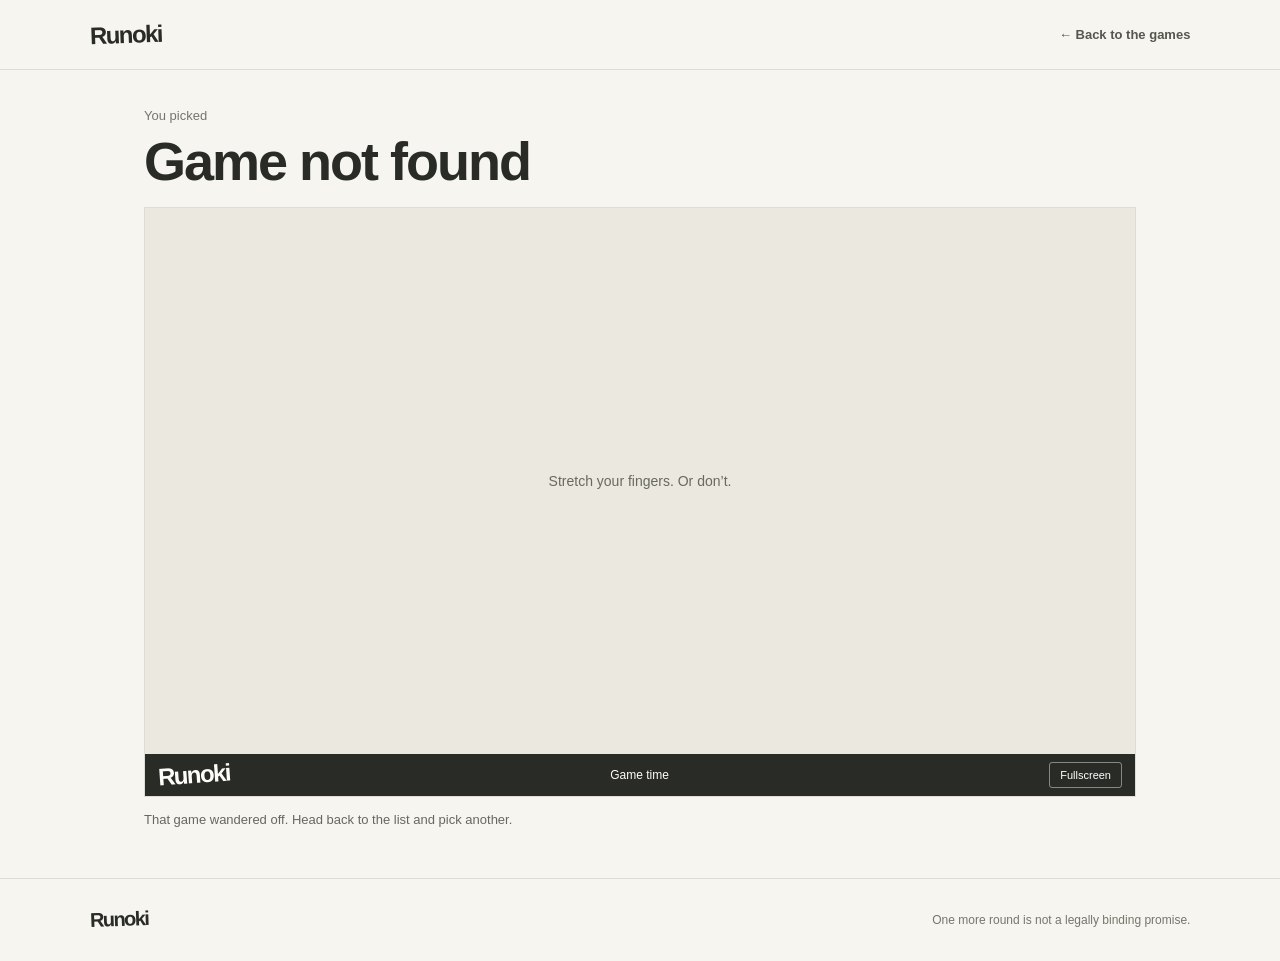
==== commit e6fb3084: "Keep Runoki branding consistent on game pages" ====
--- a/game.html
+++ b/game.html
@@ -3,28 +3,28 @@
 <head>
   <meta charset="utf-8">
   <meta name="viewport" content="width=device-width, initial-scale=1">
-  <meta name="theme-color" content="#f7f5ef">
+  <meta name="theme-color" content="#fff8e8">
   <title>Play a game — Runoki</title>
   <link rel="stylesheet" href="assets/css/style.css">
   <script src="assets/js/site.js" defer></script>
 </head>
 <body class="game-page">
   <header class="site-header game-header">
-    <a class="wordmark" href="index.html">Runoki</a>
-    <a class="back-link" href="index.html#games">← Back to the games</a>
+    <a class="brand-link" href="index.html"><span class="wordmark" aria-label="Runoki"><span>R</span><span>u</span><span>n</span><span>o</span><span>k</span><span>i</span></span></a>
+    <a class="back-link" data-return-link href="index.html#games">← Back to the games</a>
   </header>
   <main class="detail-main">
     <div class="detail-top">
       <div><p class="eyebrow">You picked</p><h1 id="detail-title">Loading game…</h1></div>
-      <button class="button play-button" id="play-button" type="button">Play</button>
+      <button class="button play-button" id="play-button" type="button">Let’s play</button>
     </div>
     <div class="game-stage" id="game-stage">
       <div class="stage-placeholder" id="stage-placeholder"><p>Stretch your fingers. Or don’t.</p><button class="button button-light" id="stage-play" type="button">Start playing</button></div>
       <iframe id="game-frame" title="Game" allow="fullscreen; gamepad" loading="lazy"></iframe>
-      <div class="fullscreen-bar"><a href="index.html#games" class="bar-brand">Runoki</a><span id="bar-title">Game time</span><button id="fullscreen-button" type="button">Fullscreen</button></div>
+      <div class="fullscreen-bar"><a href="index.html#games" class="bar-brand" data-return-link><span class="wordmark" aria-label="Runoki"><span>R</span><span>u</span><span>n</span><span>o</span><span>k</span><span>i</span></span></a><span id="bar-title">Game time</span><button id="fullscreen-button" type="button">Fullscreen</button></div>
     </div>
     <div class="detail-bottom"><p id="detail-description"></p><span class="game-tag" id="detail-tag"></span></div>
   </main>
-  <footer class="site-footer"><a class="wordmark" href="index.html">Runoki</a><p>One more round is not a legally binding promise.</p></footer>
+  <footer class="site-footer"><a class="brand-link" href="index.html"><span class="wordmark" aria-label="Runoki"><span>R</span><span>u</span><span>n</span><span>o</span><span>k</span><span>i</span></span></a><p>One more round is not a legally binding promise.</p></footer>
 </body>
 </html>
--- a/assets/css/style.css
+++ b/assets/css/style.css
@@ -1,6 +1,7 @@
-:root{--ink:#282927;--muted:#73746d;--paper:#faf9f6;--green:#dff2ad;--line:#e8e6df;--body:Arial,Helvetica,sans-serif}
-*{box-sizing:border-box}html{scroll-behavior:smooth}body{margin:0;background:var(--paper);color:var(--ink);font-family:var(--body);-webkit-font-smoothing:antialiased}a{color:inherit;text-decoration:none}button,input{font:inherit}.site-header{height:76px;padding:0 max(6vw,22px);display:flex;align-items:center;justify-content:space-between;border-bottom:1px solid var(--line)}.wordmark{display:inline-flex;align-items:center;gap:9px;font-size:20px;font-weight:700;letter-spacing:-.7px}.wordmark img{object-fit:contain}.header-link,.back-link{font-size:14px;color:#55564f}.header-link:hover,.back-link:hover{color:#111}.intro{padding:78px max(10vw,24px) 65px}.intro h1{font-size:clamp(38px,6vw,66px);line-height:1.07;letter-spacing:-2.8px;margin:0;font-weight:700}.intro h1 span{color:#76776f}.intro p{font-size:16px;color:#64655e;margin:21px 0 0}.games-section{padding:25px max(10vw,24px) 90px}.list-heading{display:flex;align-items:center;justify-content:space-between;gap:20px;border-bottom:1px solid var(--line);padding-bottom:17px}.list-heading h2{font-size:21px;margin:0;letter-spacing:-.5px}.search input{width:190px;border:1px solid var(--line);border-radius:20px;background:transparent;padding:9px 14px;outline:none;font-size:13px}.search input:focus{border-color:#9aaa72}.category-list{display:flex;align-items:center;gap:8px;flex-wrap:wrap;padding:17px 0 22px}.category-button{border:1px solid var(--line);background:transparent;border-radius:20px;padding:8px 13px;font-size:12px;color:#55564f;cursor:pointer}.category-button:hover,.category-button[aria-pressed="true"]{background:var(--green);border-color:var(--green);color:var(--ink)}.game-grid{display:grid;grid-template-columns:repeat(4,minmax(0,1fr));gap:27px 18px}.game-card{min-width:0}.card-link{display:block}.game-art{position:relative;aspect-ratio:1.25;background:#eeede7;border-radius:8px;overflow:hidden}.game-art img{width:100%;height:100%;object-fit:cover;display:block;transition:transform .25s}.card-link:hover .game-art img{transform:scale(1.03)}.card-placeholder{width:100%;height:100%;display:grid;place-items:center;background:linear-gradient(135deg,#e9edda,#d7e5c5);color:#565d47;font-size:13px}.card-meta{padding:10px 1px 0}.card-title{font-size:15px;font-weight:600;letter-spacing:-.2px;margin:0}.card-category{font-size:12px;color:var(--muted);margin:5px 0 0}.game-count{font-size:12px;color:var(--muted);margin:26px 0 0}.empty-state{grid-column:1/-1;padding:40px 0;color:var(--muted);font-size:14px}.site-footer{min-height:90px;border-top:1px solid var(--line);padding:20px max(6vw,22px);display:flex;align-items:center;justify-content:space-between}.site-footer .wordmark{font-size:17px}.site-footer p{font-size:12px;color:var(--muted)}
-/* Play page */
-.game-header{height:70px}.detail-main{max-width:1120px;margin:0 auto;padding:42px 5vw 55px}.detail-top{display:flex;justify-content:space-between;align-items:center;margin-bottom:17px}.eyebrow{font-size:11px;letter-spacing:.8px;color:var(--muted);margin:0 0 9px}.detail-top h1{font-size:clamp(32px,5vw,52px);letter-spacing:-1.8px;margin:0}.button{border:0;border-radius:5px;padding:13px 18px;background:var(--ink);color:white;font-size:13px;font-weight:600;cursor:pointer}.button:hover{background:#4a4c45}.button-light{background:var(--green);color:var(--ink)}.button-light:hover{background:#d1e99a}.game-stage{height:min(60vw,590px);min-height:350px;position:relative;background:#eeede7;overflow:hidden;border-radius:7px}.game-stage iframe{display:none;width:100%;height:100%;border:0;background:white}.game-stage.is-playing iframe{display:block}.game-stage.is-playing .stage-placeholder{display:none}.stage-placeholder{position:absolute;inset:0;display:flex;flex-direction:column;align-items:center;justify-content:center;gap:15px;color:#686960}.stage-placeholder p{font-size:14px;margin:0}.fullscreen-bar{height:42px;position:absolute;bottom:0;left:0;right:0;display:flex;align-items:center;justify-content:space-between;padding:0 13px;background:#282927;color:#fff;font-size:11px;z-index:2}.bar-brand{display:flex;align-items:center;gap:7px}.bar-brand img{object-fit:contain}.bar-brand span{font-weight:600}.fullscreen-bar button{border:0;background:none;color:white;font-size:11px;cursor:pointer;padding:8px}.detail-bottom{display:flex;justify-content:space-between;align-items:center;padding-top:14px;gap:15px}.detail-bottom p{font-size:13px;color:#66675f;margin:0;line-height:1.5}.game-tag{font-size:11px;color:var(--muted)}.game-stage:fullscreen{width:100vw;height:100vh;min-height:0;background:#000;border-radius:0}.game-stage:fullscreen iframe{height:calc(100% - 42px)}.game-stage:fullscreen .fullscreen-bar{position:absolute}
+:root{--paper:#f7f5ef;--ink:#292b26;--muted:#74766c;--line:#deddd3;--red:#e86d4b;--green:#dce9b4;--yellow:#f2d26b;--body:"Trebuchet MS",Arial,sans-serif}
+*{box-sizing:border-box}html{scroll-behavior:smooth}body{margin:0;background:var(--paper);color:var(--ink);font-family:var(--body);-webkit-font-smoothing:antialiased}a{color:inherit;text-decoration:none}button,input{font:inherit}.site-header{height:74px;padding:0 max(7vw,22px);display:flex;align-items:center;justify-content:space-between;border-bottom:1px solid var(--line)}.wordmark{font-size:24px;font-weight:900;letter-spacing:-1.6px;transform:rotate(-2deg);display:inline-block}.header-link,.back-link{font-size:13px;font-weight:600;color:#55574f}.header-link span{padding-left:5px}.header-link:hover,.back-link:hover{color:var(--red)}
+.intro{min-height:370px;padding:72px max(13vw,28px) 50px;display:flex;align-items:center;justify-content:space-between;position:relative;overflow:hidden;border-bottom:1px solid var(--line)}.intro-copy{position:relative;z-index:1}.hand-note{display:inline-block;font-size:13px;color:#55574f;background:var(--yellow);padding:5px 10px;transform:rotate(-2deg);margin:0 0 12px}.intro h1{font-size:clamp(76px,13vw,150px);line-height:.88;letter-spacing:-9px;margin:0;font-weight:900;transform:rotate(-2deg);transform-origin:left center}.title-period{color:var(--red)}.intro-line{font-size:19px;line-height:1.55;margin:28px 0 0 7px;color:#51534c}.scribble{width:180px;height:180px;margin-right:8%;border:2px solid var(--red);border-radius:48% 52% 44% 56%;display:grid;place-items:center;transform:rotate(8deg);color:#b54e36;font-size:14px;text-align:center;line-height:1.35}.scribble:before{content:"";position:absolute;inset:8px;border:1px solid #e86d4b8a;border-radius:53% 47% 50% 50%}.scribble i{position:absolute;width:29px;height:29px;border-right:2px solid var(--red);border-bottom:2px solid var(--red);bottom:-16px;right:16px;transform:rotate(18deg)}.games-section{padding:53px max(13vw,28px) 82px}.list-heading{display:flex;justify-content:space-between;align-items:center;gap:15px;border-bottom:1px solid var(--line);padding-bottom:13px}.list-heading h2{font-size:22px;letter-spacing:-.6px;margin:0}.search input{width:175px;border:1px solid #d4d2c9;border-radius:3px;background:#fffdf8;padding:9px 12px;font-size:13px;outline:none}.search input:focus{border-color:#8e9871}.category-list{display:flex;gap:8px;flex-wrap:wrap;padding:15px 0 20px}.category-button{border:1px solid #d8d6cc;background:transparent;border-radius:3px;padding:7px 12px;font-size:12px;color:#55574f;cursor:pointer}.category-button:hover,.category-button[aria-pressed="true"]{background:var(--green);border-color:#c8d69e;color:var(--ink)}.game-grid{display:grid;grid-template-columns:repeat(3,minmax(0,1fr));gap:34px 20px}.game-card{min-width:0}.card-link{display:block}.game-art{position:relative;aspect-ratio:1.35;background:#ebe9df;overflow:hidden;border:1px solid #e7e4da}.game-art img{width:100%;height:100%;object-fit:cover;display:block;transition:transform .25s}.card-link:hover .game-art img{transform:scale(1.025)}.card-placeholder{width:100%;height:100%;display:grid;place-items:center;background:var(--green);font-size:14px;color:#55574f}.card-meta{padding:9px 1px 0;display:flex;align-items:baseline;justify-content:space-between;gap:10px}.card-title{font-size:17px;font-weight:700;letter-spacing:-.4px;margin:0}.card-category{font-size:12px;color:var(--muted);margin:0;text-align:right}.empty-state{grid-column:1/-1;padding:36px 0;color:var(--muted);font-size:14px}.site-footer{min-height:83px;border-top:1px solid var(--line);padding:18px max(7vw,22px);display:flex;align-items:center;justify-content:space-between}.site-footer .wordmark{font-size:20px}.site-footer p{font-size:12px;color:var(--muted)}
+/* Game page */
+.game-header{height:70px}.detail-main{max-width:1120px;margin:0 auto;padding:38px 5vw 48px}.detail-top{display:flex;justify-content:space-between;align-items:center;margin-bottom:15px}.eyebrow{font-size:13px;color:var(--muted);margin:0 0 7px}.detail-top h1{font-size:clamp(32px,5vw,54px);letter-spacing:-2px;margin:0}.button{border:1px solid var(--ink);border-radius:3px;padding:11px 19px;background:var(--ink);color:#fffdf8;font-size:13px;font-weight:700;cursor:pointer}.button:hover{background:var(--red);border-color:var(--red)}.button-light{background:var(--yellow);border-color:var(--yellow);color:var(--ink)}.button-light:hover{background:#e8c652;border-color:#e8c652}.game-stage{height:min(60vw,590px);min-height:350px;position:relative;background:#eae8df;overflow:hidden;border:1px solid var(--line)}.game-stage iframe{display:none;position:absolute;inset:0 0 42px;width:100%;height:calc(100% - 42px);border:0;background:white}.game-stage.is-playing iframe{display:block}.game-stage.is-playing .stage-placeholder{display:none}.stage-placeholder{position:absolute;inset:0 0 42px;display:flex;flex-direction:column;align-items:center;justify-content:center;gap:15px;color:#686960}.stage-placeholder p{font-size:14px;margin:0}.fullscreen-bar{height:42px;position:absolute;bottom:0;left:0;right:0;display:flex;align-items:center;justify-content:space-between;padding:0 13px;background:#292b26;color:#fffdf8;font-size:12px;z-index:2}.bar-brand{font-size:15px;font-weight:900;letter-spacing:-.6px;transform:rotate(-2deg)}.fullscreen-bar button{border:1px solid #ffffff70;border-radius:3px;background:transparent;color:white;font-size:11px;cursor:pointer;padding:6px 10px}.fullscreen-bar button:hover{background:#ffffff20}.detail-bottom{display:flex;justify-content:space-between;align-items:center;padding-top:13px;gap:15px}.detail-bottom p{font-size:13px;color:#66675f;margin:0;line-height:1.5}.game-tag{font-size:11px;color:var(--muted)}.game-stage:fullscreen{width:100vw;height:100vh;min-height:0;background:#000;border:0}.game-stage:fullscreen iframe{height:calc(100% - 42px)}.game-stage:fullscreen .stage-placeholder{bottom:42px}.game-stage.is-fullscreen-fallback{position:fixed;z-index:1000;inset:0;width:100vw;height:100dvh;min-height:0;border:0}body.runoki-fullscreen{overflow:hidden}
 .visually-hidden{position:absolute;width:1px;height:1px;padding:0;margin:-1px;overflow:hidden;clip:rect(0,0,0,0);white-space:nowrap;border:0}
-@media(max-width:950px){.game-grid{grid-template-columns:repeat(3,minmax(0,1fr))}}@media(max-width:650px){.site-header{height:66px;padding:0 20px}.intro{padding:58px 23px 44px}.intro h1{font-size:clamp(37px,10vw,55px);letter-spacing:-2px}.intro p{font-size:14px}.games-section{padding:18px 20px 65px}.list-heading h2{font-size:19px}.search input{width:150px}.game-grid{grid-template-columns:repeat(2,minmax(0,1fr));gap:22px 13px}.game-art{aspect-ratio:1.12}.card-title{font-size:14px}.card-category{font-size:11px}.site-footer{padding:18px 20px;flex-wrap:wrap;gap:8px}.site-footer p{width:100%;margin:0}.detail-main{padding:33px 16px 40px}.detail-top h1{font-size:34px}.play-button{padding:11px 14px}.game-stage{height:68svh;min-height:340px}.detail-bottom{align-items:flex-start}.game-tag{text-align:right;white-space:nowrap}.fullscreen-bar{padding:0 9px}.game-stage:fullscreen iframe{height:calc(100% - 42px)}}@media(max-width:380px){.search input{width:130px}.category-list{gap:6px}.category-button{padding:7px 10px}.game-grid{gap:18px 10px}}@media(prefers-reduced-motion:reduce){*,*::before,*::after{scroll-behavior:auto!important;transition:none!important;animation:none!important}}+@media(max-width:850px){.intro{padding-left:9vw;padding-right:8vw}.scribble{margin-right:2%}.games-section{padding-left:9vw;padding-right:9vw}.game-grid{grid-template-columns:repeat(2,minmax(0,1fr))}}@media(max-width:600px){.site-header{height:65px;padding:0 20px}.wordmark{font-size:22px}.intro{min-height:340px;padding:55px 23px 42px;align-items:flex-start}.intro h1{font-size:clamp(72px,20vw,112px);letter-spacing:-7px}.intro-line{font-size:17px;margin-top:22px}.scribble{position:absolute;width:105px;height:105px;right:20px;bottom:25px;margin:0;font-size:10px}.scribble:before{inset:5px}.scribble i{width:19px;height:19px;bottom:-11px;right:10px}.games-section{padding:38px 20px 60px}.list-heading h2{font-size:20px}.search input{width:135px}.game-grid{gap:24px 12px}.game-art{aspect-ratio:1.08}.card-meta{display:block}.card-title{font-size:15px}.card-category{text-align:left;margin-top:5px;font-size:11px}.site-footer{padding:16px 20px;align-items:flex-start;gap:10px}.site-footer p{max-width:190px;text-align:right;margin:4px 0 0;font-size:11px}.detail-main{padding:29px 13px 36px}.detail-top h1{font-size:32px}.play-button{padding:10px 14px}.game-stage{height:68svh;min-height:330px}.detail-bottom{align-items:flex-start}.game-tag{text-align:right;white-space:nowrap}.fullscreen-bar{padding:0 9px}.game-stage:fullscreen iframe{height:calc(100% - 42px)}}@media(max-width:370px){.search input{width:115px}.category-list{gap:6px}.category-button{padding:7px 9px}.game-grid{gap:20px 9px}.card-title{font-size:14px}}@media(prefers-reduced-motion:reduce){*,*::before,*::after{scroll-behavior:auto!important;transition:none!important;animation:none!important}}
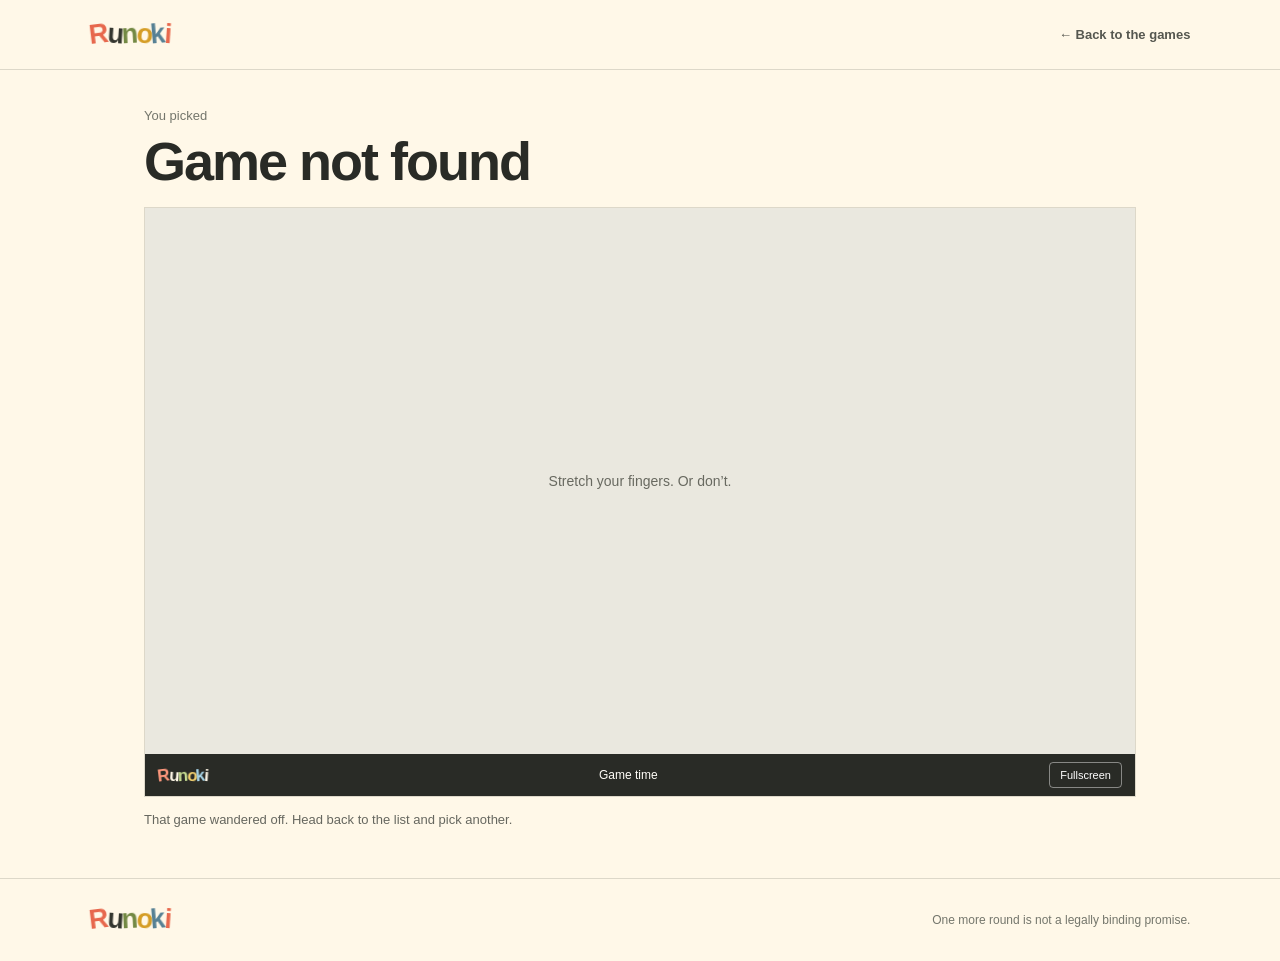
==== commit 9035c104: "Refresh the game page stylesheet" ====
--- a/game.html
+++ b/game.html
@@ -5,7 +5,7 @@
   <meta name="viewport" content="width=device-width, initial-scale=1">
   <meta name="theme-color" content="#fff8e8">
   <title>Play a game — Runoki</title>
-  <link rel="stylesheet" href="assets/css/style.css">
+  <link rel="stylesheet" href="assets/css/style.css?v=runoki-motion-2">
   <script src="assets/js/site.js" defer></script>
 </head>
 <body class="game-page">
--- a/assets/css/style.css
+++ b/assets/css/style.css
@@ -1,7 +1,11 @@
-:root{--paper:#f7f5ef;--ink:#292b26;--muted:#74766c;--line:#deddd3;--red:#e86d4b;--green:#dce9b4;--yellow:#f2d26b;--body:"Trebuchet MS",Arial,sans-serif}
-*{box-sizing:border-box}html{scroll-behavior:smooth}body{margin:0;background:var(--paper);color:var(--ink);font-family:var(--body);-webkit-font-smoothing:antialiased}a{color:inherit;text-decoration:none}button,input{font:inherit}.site-header{height:74px;padding:0 max(7vw,22px);display:flex;align-items:center;justify-content:space-between;border-bottom:1px solid var(--line)}.wordmark{font-size:24px;font-weight:900;letter-spacing:-1.6px;transform:rotate(-2deg);display:inline-block}.header-link,.back-link{font-size:13px;font-weight:600;color:#55574f}.header-link span{padding-left:5px}.header-link:hover,.back-link:hover{color:var(--red)}
-.intro{min-height:370px;padding:72px max(13vw,28px) 50px;display:flex;align-items:center;justify-content:space-between;position:relative;overflow:hidden;border-bottom:1px solid var(--line)}.intro-copy{position:relative;z-index:1}.hand-note{display:inline-block;font-size:13px;color:#55574f;background:var(--yellow);padding:5px 10px;transform:rotate(-2deg);margin:0 0 12px}.intro h1{font-size:clamp(76px,13vw,150px);line-height:.88;letter-spacing:-9px;margin:0;font-weight:900;transform:rotate(-2deg);transform-origin:left center}.title-period{color:var(--red)}.intro-line{font-size:19px;line-height:1.55;margin:28px 0 0 7px;color:#51534c}.scribble{width:180px;height:180px;margin-right:8%;border:2px solid var(--red);border-radius:48% 52% 44% 56%;display:grid;place-items:center;transform:rotate(8deg);color:#b54e36;font-size:14px;text-align:center;line-height:1.35}.scribble:before{content:"";position:absolute;inset:8px;border:1px solid #e86d4b8a;border-radius:53% 47% 50% 50%}.scribble i{position:absolute;width:29px;height:29px;border-right:2px solid var(--red);border-bottom:2px solid var(--red);bottom:-16px;right:16px;transform:rotate(18deg)}.games-section{padding:53px max(13vw,28px) 82px}.list-heading{display:flex;justify-content:space-between;align-items:center;gap:15px;border-bottom:1px solid var(--line);padding-bottom:13px}.list-heading h2{font-size:22px;letter-spacing:-.6px;margin:0}.search input{width:175px;border:1px solid #d4d2c9;border-radius:3px;background:#fffdf8;padding:9px 12px;font-size:13px;outline:none}.search input:focus{border-color:#8e9871}.category-list{display:flex;gap:8px;flex-wrap:wrap;padding:15px 0 20px}.category-button{border:1px solid #d8d6cc;background:transparent;border-radius:3px;padding:7px 12px;font-size:12px;color:#55574f;cursor:pointer}.category-button:hover,.category-button[aria-pressed="true"]{background:var(--green);border-color:#c8d69e;color:var(--ink)}.game-grid{display:grid;grid-template-columns:repeat(3,minmax(0,1fr));gap:34px 20px}.game-card{min-width:0}.card-link{display:block}.game-art{position:relative;aspect-ratio:1.35;background:#ebe9df;overflow:hidden;border:1px solid #e7e4da}.game-art img{width:100%;height:100%;object-fit:cover;display:block;transition:transform .25s}.card-link:hover .game-art img{transform:scale(1.025)}.card-placeholder{width:100%;height:100%;display:grid;place-items:center;background:var(--green);font-size:14px;color:#55574f}.card-meta{padding:9px 1px 0;display:flex;align-items:baseline;justify-content:space-between;gap:10px}.card-title{font-size:17px;font-weight:700;letter-spacing:-.4px;margin:0}.card-category{font-size:12px;color:var(--muted);margin:0;text-align:right}.empty-state{grid-column:1/-1;padding:36px 0;color:var(--muted);font-size:14px}.site-footer{min-height:83px;border-top:1px solid var(--line);padding:18px max(7vw,22px);display:flex;align-items:center;justify-content:space-between}.site-footer .wordmark{font-size:20px}.site-footer p{font-size:12px;color:var(--muted)}
+:root{--paper:#fff8e8;--ink:#292b26;--muted:#74766c;--line:#ddd8c9;--red:#e7684d;--green:#dce9b4;--yellow:#f3d16f;--blue:#b8d9e7;--body:"Trebuchet MS",Arial,sans-serif}
+*{box-sizing:border-box}html{scroll-behavior:smooth}body{margin:0;background-color:var(--paper);color:var(--ink);font-family:var(--body);-webkit-font-smoothing:antialiased;background-image:radial-gradient(#786f5c15 .65px,transparent .65px);background-size:8px 8px}a{color:inherit;text-decoration:none}button,input{font:inherit}
+.site-header{height:76px;padding:0 max(7vw,22px);display:flex;align-items:center;justify-content:space-between;border-bottom:1px solid var(--line);background:#fff8e8e8;position:relative;z-index:4}.brand-link{display:inline-block}.wordmark{display:flex;align-items:center;font-size:27px;font-weight:900;letter-spacing:-2px;line-height:1}.wordmark span{display:inline-block;transform-origin:50% 80%;animation:letter-pop .7s both}.wordmark span:nth-child(1){color:var(--red);rotate:-7deg}.wordmark span:nth-child(2){color:#34362f;rotate:4deg}.wordmark span:nth-child(3){color:#738944;rotate:-3deg}.wordmark span:nth-child(4){color:#d59d25;rotate:5deg}.wordmark span:nth-child(5){color:#578194;rotate:-5deg}.wordmark span:nth-child(6){color:var(--red);rotate:4deg}.wordmark span:nth-child(2){animation-delay:.05s}.wordmark span:nth-child(3){animation-delay:.1s}.wordmark span:nth-child(4){animation-delay:.15s}.wordmark span:nth-child(5){animation-delay:.2s}.wordmark span:nth-child(6){animation-delay:.25s}.brand-link:hover .wordmark span{animation:letter-bounce .55s both}.brand-link:hover .wordmark span:nth-child(2){animation-delay:.04s}.brand-link:hover .wordmark span:nth-child(3){animation-delay:.08s}.brand-link:hover .wordmark span:nth-child(4){animation-delay:.12s}.brand-link:hover .wordmark span:nth-child(5){animation-delay:.16s}.brand-link:hover .wordmark span:nth-child(6){animation-delay:.2s}.header-link,.back-link{font-size:13px;font-weight:700;color:#55574f;transition:color .2s,transform .2s}.header-link:hover,.back-link:hover{color:var(--red);transform:translateY(-2px)}
+/* Big hello + the three slow game ribbons */
+.splash{height:min(86vh,790px);min-height:570px;position:relative;isolation:isolate;overflow:hidden;background:#e9e0c6;display:grid;place-items:center}.marquee-stack,.splash-wash{position:absolute;inset:0}.marquee-stack{display:flex;flex-direction:column;justify-content:space-evenly;overflow:hidden;transform:rotate(-2deg) scale(1.08)}.marquee-row{width:100%;overflow:hidden;padding:9px 0;position:relative}.marquee-track{display:flex;width:max-content;will-change:transform}.marquee-segment{display:flex;gap:15px;padding-right:15px;width:max-content}.marquee-tile{position:relative;display:block;width:clamp(190px,24vw,310px);height:clamp(116px,15vw,185px);overflow:hidden;border:5px solid #fffdf7;box-shadow:0 5px 13px #3e38231f;background:#dedaca;flex:none}.marquee-tile img{width:100%;height:100%;object-fit:cover;display:block;filter:saturate(.82)}.marquee-tile span{position:absolute;left:10px;bottom:9px;padding:5px 8px;background:#fffdf0e8;font-size:12px;font-weight:700}.marquee-top .marquee-track,.marquee-bottom .marquee-track{animation:drift-right 96s linear infinite}.marquee-middle .marquee-track{animation:drift-left 112s linear infinite}.marquee-top .marquee-tile:nth-child(odd){rotate:-2deg}.marquee-middle .marquee-tile:nth-child(even){rotate:1.5deg}.marquee-bottom .marquee-tile:nth-child(3n){rotate:-1deg}.splash-wash{background:linear-gradient(90deg,#fff8e8b8,#fff8e86b 50%,#fff8e8b8);z-index:1}.splash-copy{position:relative;z-index:2;text-align:center;padding:24px 20px;animation:splash-arrive .95s cubic-bezier(.2,.8,.2,1) both}.splash-note{display:inline-block;margin:0 0 15px;padding:7px 12px;background:var(--yellow);font-size:12px;rotate:-2deg;box-shadow:2px 2px 0 #292b2620}.wordmark-big{font-size:clamp(104px,20vw,250px);letter-spacing:-.105em;justify-content:center;line-height:.9;filter:drop-shadow(0 6px 0 #fff8e8)}.wordmark-big span{animation:giant-letter-in .8s cubic-bezier(.18,.8,.22,1) both}.wordmark-big span:nth-child(1){animation-delay:.08s}.wordmark-big span:nth-child(2){animation-delay:.16s}.wordmark-big span:nth-child(3){animation-delay:.24s}.wordmark-big span:nth-child(4){animation-delay:.32s}.wordmark-big span:nth-child(5){animation-delay:.40s}.wordmark-big span:nth-child(6){animation-delay:.48s}.splash-copy>p:not(.splash-note){font-size:17px;line-height:1.5;margin:22px 0 17px;color:#393a33}.splash-button{display:inline-flex;gap:17px;align-items:center;padding:11px 15px;border:1px solid var(--ink);background:var(--paper);font-size:13px;font-weight:700;box-shadow:3px 3px 0 var(--ink);transition:transform .18s,box-shadow .18s,background .18s}.splash-button:hover{transform:translate(3px,3px) rotate(-1deg);box-shadow:0 0 0 var(--ink);background:var(--green)}.splash-button span{font-size:17px;animation:arrow-nudge 1.6s ease-in-out infinite}.splash-side-note{position:absolute;z-index:2;right:7%;bottom:9%;font-size:12px;line-height:1.3;color:#57564e;rotate:5deg;background:#fff8e8cc;padding:6px 9px}
+.games-section{padding:58px max(13vw,28px) 76px}.list-heading{display:flex;justify-content:space-between;align-items:end;gap:15px;border-bottom:1px solid var(--line);padding-bottom:13px}.list-heading h2{font-size:26px;letter-spacing:-.8px;margin:2px 0 0}.section-kicker{font-size:10px;font-weight:700;letter-spacing:1.3px;color:#858478;margin:0}.list-tools{display:flex;align-items:center;gap:9px}.surprise-button{border:1px solid var(--ink);border-radius:4px;background:var(--yellow);padding:9px 12px;font-size:12px;font-weight:700;cursor:pointer;box-shadow:2px 2px 0 #292b262c;transition:transform .18s,box-shadow .18s,background .18s}.surprise-button:hover:not(:disabled){transform:translate(2px,2px) rotate(-2deg);box-shadow:0 0 0 #292b262c;background:var(--green)}.surprise-button:disabled{opacity:.5;cursor:not-allowed}.search input{width:175px;border:1px solid #d4d2c9;border-radius:4px;background:#fffdf8;padding:9px 12px;font-size:13px;outline:none;transition:box-shadow .2s,border-color .2s,transform .2s}.search input:focus{border-color:#8e9871;box-shadow:0 0 0 3px #dce9b477;transform:rotate(-1deg)}.category-list{display:flex;gap:8px;flex-wrap:wrap;padding:15px 0 20px}.category-button{border:1px solid #d8d6cc;background:#fffdf8;border-radius:4px;padding:7px 12px;font-size:12px;color:#55574f;cursor:pointer;transition:transform .17s,background .17s,box-shadow .17s}.category-button:hover{transform:rotate(-2deg) translateY(-2px);box-shadow:2px 3px 0 #292b2620}.category-button[aria-pressed="true"]{background:var(--green);border-color:#c8d69e;color:var(--ink)}.game-grid{display:grid;grid-template-columns:repeat(3,minmax(0,1fr));gap:35px 21px}.game-card{min-width:0;animation:card-enter .55s cubic-bezier(.2,.7,.2,1) both;animation-delay:var(--card-delay,0ms)}.game-card:nth-child(3n + 1) .game-art{transform:rotate(-1deg)}.game-card:nth-child(3n + 2) .game-art{transform:rotate(.65deg)}.game-card:nth-child(3n) .game-art{transform:rotate(-.35deg)}.card-link{display:block}.game-art{position:relative;aspect-ratio:1.35;background:#ebe9df;overflow:hidden;border:5px solid #fffdf8;box-shadow:0 2px 7px #544c361c;transition:transform .25s,box-shadow .25s}.card-link:hover .game-art{transform:rotate(0) translateY(-5px)!important;box-shadow:0 9px 18px #544c3633}.game-art img{width:100%;height:100%;object-fit:cover;display:block;transition:transform .45s cubic-bezier(.2,.8,.2,1),filter .3s}.card-link:hover .game-art img{transform:scale(1.065);filter:saturate(1.12)}.card-placeholder{width:100%;height:100%;display:grid;place-items:center;background:var(--green);font-size:14px;color:#55574f;text-align:center;line-height:1.5}.card-meta{padding:11px 4px 0;display:flex;align-items:baseline;justify-content:space-between;gap:10px;transition:translate .2s}.card-link:hover .card-meta{translate:3px 0}.card-title{font-size:17px;font-weight:700;letter-spacing:-.4px;margin:0}.card-category{font-size:12px;color:var(--muted);margin:0;text-align:right}.list-footnote{font-size:12px;color:#77776e;margin:33px 0 0}.empty-state{grid-column:1/-1;padding:36px 0;color:var(--muted);font-size:14px}.site-footer{min-height:83px;border-top:1px solid var(--line);padding:18px max(7vw,22px);display:flex;align-items:center;justify-content:space-between;background:#fff8e8}.site-footer p{font-size:12px;color:var(--muted)}
 /* Game page */
-.game-header{height:70px}.detail-main{max-width:1120px;margin:0 auto;padding:38px 5vw 48px}.detail-top{display:flex;justify-content:space-between;align-items:center;margin-bottom:15px}.eyebrow{font-size:13px;color:var(--muted);margin:0 0 7px}.detail-top h1{font-size:clamp(32px,5vw,54px);letter-spacing:-2px;margin:0}.button{border:1px solid var(--ink);border-radius:3px;padding:11px 19px;background:var(--ink);color:#fffdf8;font-size:13px;font-weight:700;cursor:pointer}.button:hover{background:var(--red);border-color:var(--red)}.button-light{background:var(--yellow);border-color:var(--yellow);color:var(--ink)}.button-light:hover{background:#e8c652;border-color:#e8c652}.game-stage{height:min(60vw,590px);min-height:350px;position:relative;background:#eae8df;overflow:hidden;border:1px solid var(--line)}.game-stage iframe{display:none;position:absolute;inset:0 0 42px;width:100%;height:calc(100% - 42px);border:0;background:white}.game-stage.is-playing iframe{display:block}.game-stage.is-playing .stage-placeholder{display:none}.stage-placeholder{position:absolute;inset:0 0 42px;display:flex;flex-direction:column;align-items:center;justify-content:center;gap:15px;color:#686960}.stage-placeholder p{font-size:14px;margin:0}.fullscreen-bar{height:42px;position:absolute;bottom:0;left:0;right:0;display:flex;align-items:center;justify-content:space-between;padding:0 13px;background:#292b26;color:#fffdf8;font-size:12px;z-index:2}.bar-brand{font-size:15px;font-weight:900;letter-spacing:-.6px;transform:rotate(-2deg)}.fullscreen-bar button{border:1px solid #ffffff70;border-radius:3px;background:transparent;color:white;font-size:11px;cursor:pointer;padding:6px 10px}.fullscreen-bar button:hover{background:#ffffff20}.detail-bottom{display:flex;justify-content:space-between;align-items:center;padding-top:13px;gap:15px}.detail-bottom p{font-size:13px;color:#66675f;margin:0;line-height:1.5}.game-tag{font-size:11px;color:var(--muted)}.game-stage:fullscreen{width:100vw;height:100vh;min-height:0;background:#000;border:0}.game-stage:fullscreen iframe{height:calc(100% - 42px)}.game-stage:fullscreen .stage-placeholder{bottom:42px}.game-stage.is-fullscreen-fallback{position:fixed;z-index:1000;inset:0;width:100vw;height:100dvh;min-height:0;border:0}body.runoki-fullscreen{overflow:hidden}
+.game-header{height:70px}.detail-main{max-width:1120px;margin:0 auto;padding:38px 5vw 48px}.detail-top{display:flex;justify-content:space-between;align-items:center;margin-bottom:15px;animation:fade-side .55s both}.eyebrow{font-size:13px;color:var(--muted);margin:0 0 7px}.detail-top h1{font-size:clamp(32px,5vw,54px);letter-spacing:-2px;margin:0}.button{border:1px solid var(--ink);border-radius:4px;padding:11px 19px;background:var(--ink);color:#fffdf8;font-size:13px;font-weight:700;cursor:pointer;transition:transform .16s,background .16s,box-shadow .16s;box-shadow:3px 3px 0 #292b2630}.button:hover{transform:translate(2px,2px) rotate(-2deg);box-shadow:0 0 0 #292b2630;background:var(--red);border-color:var(--red)}.play-button:not(:hover){animation:button-breathe 3.2s ease-in-out infinite}.button-light{background:var(--yellow);border-color:var(--yellow);color:var(--ink)}.button-light:hover{background:#e8c652;border-color:#e8c652}.game-stage{height:min(60vw,590px);min-height:350px;position:relative;background:#eae8df;overflow:hidden;border:1px solid var(--line);animation:stage-enter .65s .08s both}.game-stage iframe{display:none;position:absolute;inset:0 0 42px;width:100%;height:calc(100% - 42px);border:0;background:white}.game-stage.is-playing iframe{display:block}.game-stage.is-playing .stage-placeholder{display:none}.stage-placeholder{position:absolute;inset:0 0 42px;display:flex;flex-direction:column;align-items:center;justify-content:center;gap:15px;color:#686960}.stage-placeholder p{font-size:14px;margin:0;animation:float-note 3s ease-in-out infinite}.fullscreen-bar{height:42px;position:absolute;bottom:0;left:0;right:0;display:flex;align-items:center;justify-content:space-between;padding:0 13px;background:#292b26;color:#fffdf8;font-size:12px;z-index:2}.bar-brand .wordmark{font-size:17px;letter-spacing:-1.4px}.bar-brand .wordmark span{color:#fff8e8!important}.bar-brand .wordmark span:nth-child(1){color:#ff987d!important}.bar-brand .wordmark span:nth-child(3){color:#c7dd91!important}.bar-brand .wordmark span:nth-child(4){color:#f3d16f!important}.bar-brand .wordmark span:nth-child(5){color:#a8d6e9!important}.fullscreen-bar button{border:1px solid #ffffff70;border-radius:4px;background:transparent;color:white;font-size:11px;cursor:pointer;padding:6px 10px;transition:background .2s,transform .2s}.fullscreen-bar button:hover{background:#ffffff20;transform:rotate(-2deg)}.detail-bottom{display:flex;justify-content:space-between;align-items:center;padding-top:13px;gap:15px;animation:fade-up .55s .18s both}.detail-bottom p{font-size:13px;color:#66675f;margin:0;line-height:1.5}.game-tag{font-size:11px;color:var(--muted)}.game-stage:fullscreen{width:100vw;height:100vh;min-height:0;background:#000;border:0}.game-stage:fullscreen iframe{height:calc(100% - 42px)}.game-stage:fullscreen .stage-placeholder{bottom:42px}.game-stage.is-fullscreen-fallback{position:fixed;z-index:1000;inset:0;width:100vw;height:100dvh;min-height:0;border:0}body.runoki-fullscreen{overflow:hidden}
 .visually-hidden{position:absolute;width:1px;height:1px;padding:0;margin:-1px;overflow:hidden;clip:rect(0,0,0,0);white-space:nowrap;border:0}
-@media(max-width:850px){.intro{padding-left:9vw;padding-right:8vw}.scribble{margin-right:2%}.games-section{padding-left:9vw;padding-right:9vw}.game-grid{grid-template-columns:repeat(2,minmax(0,1fr))}}@media(max-width:600px){.site-header{height:65px;padding:0 20px}.wordmark{font-size:22px}.intro{min-height:340px;padding:55px 23px 42px;align-items:flex-start}.intro h1{font-size:clamp(72px,20vw,112px);letter-spacing:-7px}.intro-line{font-size:17px;margin-top:22px}.scribble{position:absolute;width:105px;height:105px;right:20px;bottom:25px;margin:0;font-size:10px}.scribble:before{inset:5px}.scribble i{width:19px;height:19px;bottom:-11px;right:10px}.games-section{padding:38px 20px 60px}.list-heading h2{font-size:20px}.search input{width:135px}.game-grid{gap:24px 12px}.game-art{aspect-ratio:1.08}.card-meta{display:block}.card-title{font-size:15px}.card-category{text-align:left;margin-top:5px;font-size:11px}.site-footer{padding:16px 20px;align-items:flex-start;gap:10px}.site-footer p{max-width:190px;text-align:right;margin:4px 0 0;font-size:11px}.detail-main{padding:29px 13px 36px}.detail-top h1{font-size:32px}.play-button{padding:10px 14px}.game-stage{height:68svh;min-height:330px}.detail-bottom{align-items:flex-start}.game-tag{text-align:right;white-space:nowrap}.fullscreen-bar{padding:0 9px}.game-stage:fullscreen iframe{height:calc(100% - 42px)}}@media(max-width:370px){.search input{width:115px}.category-list{gap:6px}.category-button{padding:7px 9px}.game-grid{gap:20px 9px}.card-title{font-size:14px}}@media(prefers-reduced-motion:reduce){*,*::before,*::after{scroll-behavior:auto!important;transition:none!important;animation:none!important}}+@keyframes drift-right{from{transform:translateX(-50%)}to{transform:translateX(0)}}@keyframes drift-left{from{transform:translateX(0)}to{transform:translateX(-50%)}}@keyframes letter-pop{0%{opacity:0;translate:0 14px;rotate:0}75%{opacity:1;translate:0 -3px}100%{opacity:1}}@keyframes letter-bounce{0%,100%{translate:0 0;rotate:0}45%{translate:0 -8px;rotate:8deg}}@keyframes giant-letter-in{0%{opacity:0;translate:0 50px;rotate:-15deg;scale:.75}70%{opacity:1;translate:0 -9px;rotate:4deg;scale:1.03}100%{opacity:1;translate:0 0;scale:1}}@keyframes splash-arrive{from{opacity:0;translate:0 15px}to{opacity:1;translate:0 0}}@keyframes arrow-nudge{0%,100%{translate:0 0}50%{translate:0 4px}}@keyframes card-enter{from{opacity:0;translate:0 18px;scale:.98}to{opacity:1;translate:0 0;scale:1}}@keyframes button-breathe{0%,100%{box-shadow:3px 3px 0 #292b2630}50%{box-shadow:5px 5px 0 #e7684d55}}@keyframes fade-side{from{opacity:0;translate:-12px 0}to{opacity:1;translate:0 0}}@keyframes fade-up{from{opacity:0;translate:0 10px}to{opacity:1;translate:0 0}}@keyframes stage-enter{from{opacity:0;scale:.985}to{opacity:1;scale:1}}@keyframes float-note{0%,100%{translate:0 0}50%{translate:0 -4px}}
+@media(max-width:850px){.games-section{padding-left:9vw;padding-right:9vw}.game-grid{grid-template-columns:repeat(2,minmax(0,1fr))}.splash-side-note{right:4%}}@media(max-width:600px){.site-header{height:65px;padding:0 20px}.wordmark{font-size:25px}.header-link{font-size:11px}.splash{height:76svh;min-height:530px}.marquee-stack{transform:rotate(-3deg) scale(1.15)}.marquee-row{padding:6px 0}.marquee-segment{gap:9px;padding-right:9px}.marquee-tile{width:195px;height:116px;border-width:4px}.splash-wash{background:#fff8e899}.splash-copy{padding:18px 10px}.wordmark-big{font-size:clamp(82px,23vw,142px);letter-spacing:-.11em}.splash-note{font-size:10px}.splash-copy>p:not(.splash-note){font-size:14px;margin:17px 0 14px}.splash-side-note{right:6%;bottom:5%;font-size:9px}.games-section{padding:42px 20px 58px}.list-heading h2{font-size:23px}.list-tools{gap:6px}.surprise-button{padding:9px 8px;font-size:10px}.search input{width:115px}.game-grid{gap:25px 12px}.game-art{aspect-ratio:1.05;border-width:4px}.card-meta{display:block;padding:9px 3px 0}.card-title{font-size:15px}.card-category{text-align:left;margin-top:5px;font-size:11px}.site-footer{padding:15px 20px;align-items:flex-start;gap:10px}.site-footer p{max-width:180px;text-align:right;margin:4px 0 0;font-size:11px}.detail-main{padding:29px 13px 36px}.detail-top h1{font-size:32px}.play-button{padding:10px 14px}.game-stage{height:68svh;min-height:330px}.detail-bottom{align-items:flex-start}.game-tag{text-align:right;white-space:nowrap}.fullscreen-bar{padding:0 9px}.bar-brand .wordmark{font-size:15px}.game-stage:fullscreen iframe{height:calc(100% - 42px)}}@media(max-width:370px){.header-link{font-size:10px}.list-heading{align-items:flex-start;flex-direction:column}.list-tools{width:100%;justify-content:space-between}.search{flex:1}.search input{width:100%}.category-list{gap:6px}.category-button{padding:7px 9px}.game-grid{gap:21px 9px}.card-title{font-size:14px}}@media(prefers-reduced-motion:reduce){*,*::before,*::after{scroll-behavior:auto!important;animation:none!important;transition:none!important}}
